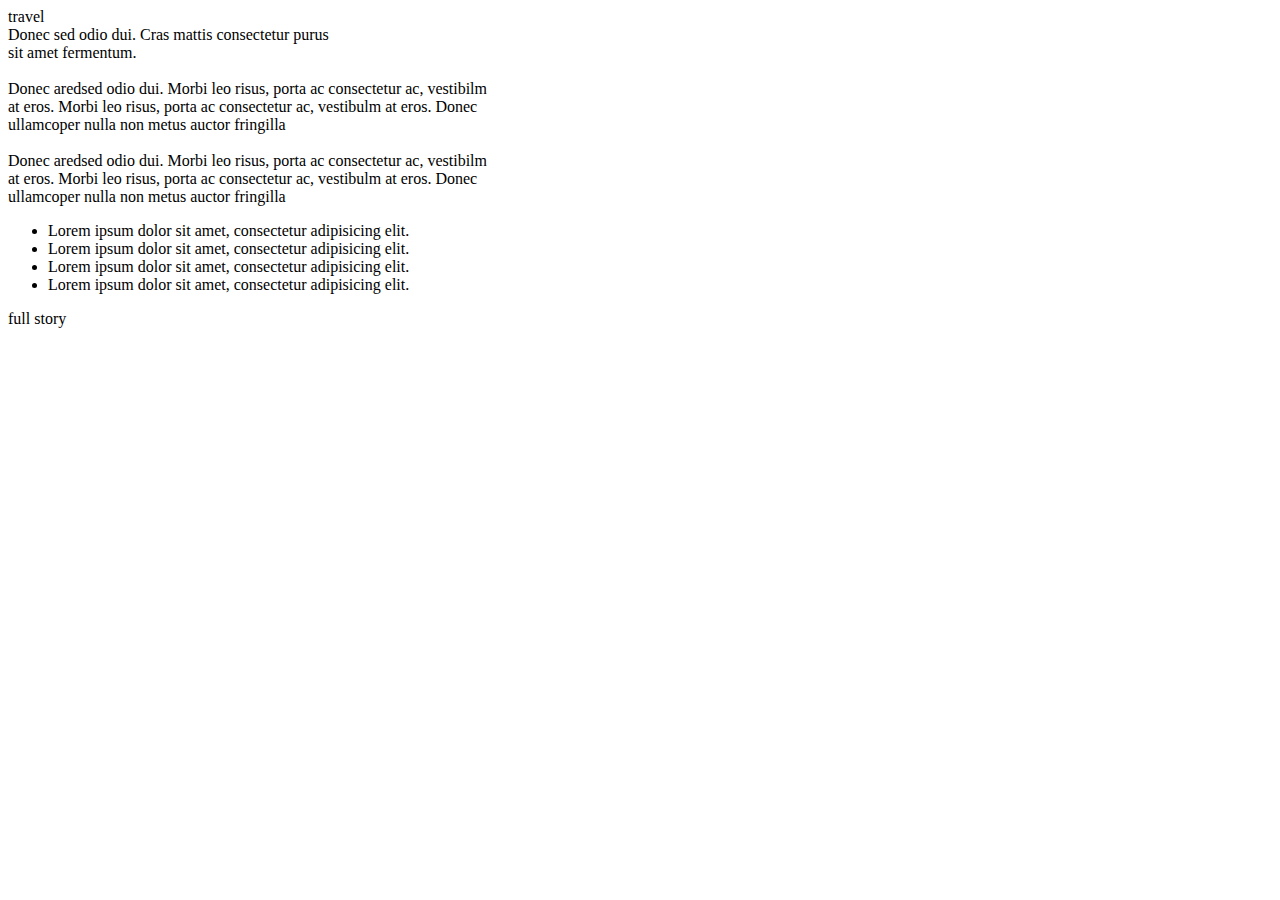
==== index.html @ 6a75055f "Update and rename README.md to index.html" ====
<!DOCTYPE html>
  <html lang='en'> 
<head>
    <title>SASS</title>
    <meta http-equiv="Content-type" content="text/html;charset=UTF-8"/>
    <link rel="stylesheet" href="style.css">
</head>

<body>
    
  <div class="travel">travel</div>
  <div class="travel-down">Donec sed odio dui. Cras mattis consectetur purus <br> sit amet fermentum.</div>
  <img class="img" src="img/light_man_copy__4.png" alt="">
  <img class="img2" src="" alt="">

  <div class="text-1">Donec aredsed odio dui. Morbi leo risus, porta ac consectetur ac, vestibilm <br> at eros. Morbi leo risus, porta ac consectetur ac, vestibulm at eros. Donec <br> ullamcoper nulla non metus auctor fringilla</div>
  <br>
  <div class="text-2">Donec aredsed odio dui. Morbi leo risus, porta ac consectetur ac, vestibilm <br> at eros. Morbi leo risus, porta ac consectetur ac, vestibulm at eros. Donec <br> ullamcoper nulla non metus auctor fringilla
  </div>
  <div class="sc">
    <ul class="cs">
      <li class="f1">Lorem ipsum dolor sit amet, consectetur adipisicing elit.</li>
      <li class="f2">Lorem ipsum dolor sit amet, consectetur adipisicing elit.</li>
      <li class="f3">Lorem ipsum dolor sit amet, consectetur adipisicing elit.</li>
      <li class="f44"><span class="f4">Lorem ipsum dolor sit amet, consectetur adipisicing elit.</span></li>
    </ul>
  </div>
  <div class="f4-image"></div>
  
  <div class="button1">full story</div>
  
  <div class="void"></div>
</body>
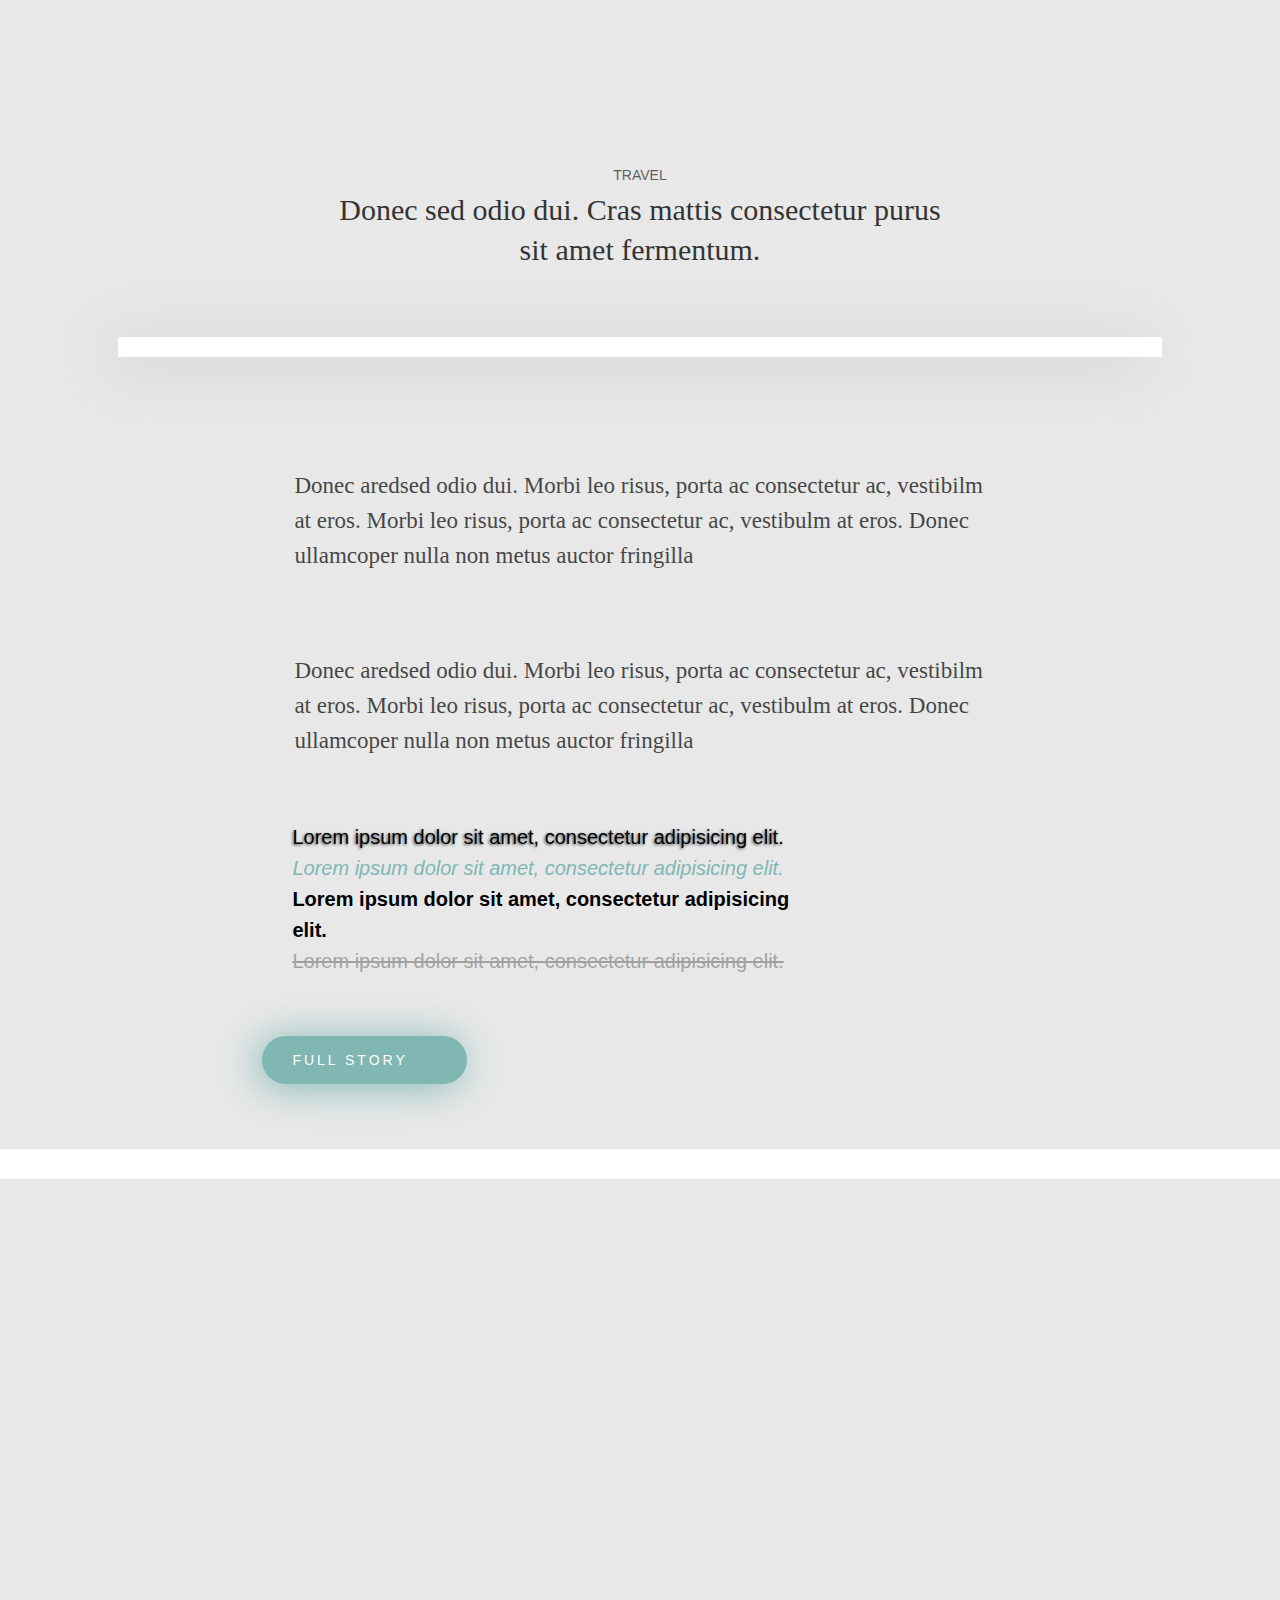
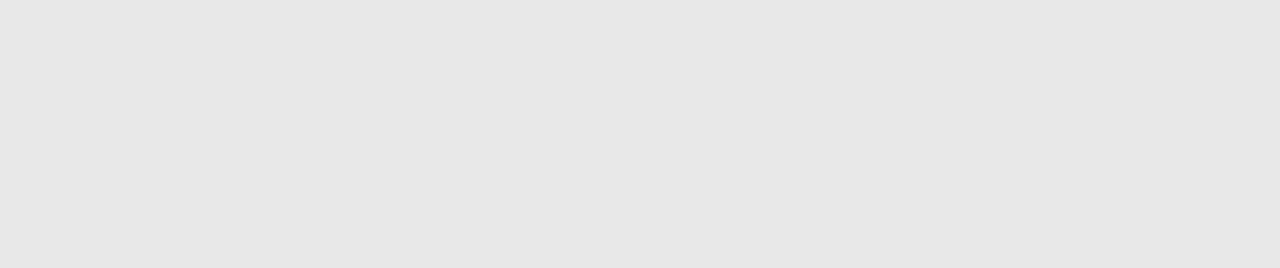
==== commit fe433c3a: "Add files via upload" ====
--- a/index.html
+++ b/index.html
@@ -1,33 +1,33 @@
-<!DOCTYPE html>
-  <html lang='en'> 
-<head>
-    <title>SASS</title>
-    <meta http-equiv="Content-type" content="text/html;charset=UTF-8"/>
-    <link rel="stylesheet" href="style.css">
-</head>
-
-<body>
-    
-  <div class="travel">travel</div>
-  <div class="travel-down">Donec sed odio dui. Cras mattis consectetur purus <br> sit amet fermentum.</div>
-  <img class="img" src="img/light_man_copy__4.png" alt="">
-  <img class="img2" src="" alt="">
-
-  <div class="text-1">Donec aredsed odio dui. Morbi leo risus, porta ac consectetur ac, vestibilm <br> at eros. Morbi leo risus, porta ac consectetur ac, vestibulm at eros. Donec <br> ullamcoper nulla non metus auctor fringilla</div>
-  <br>
-  <div class="text-2">Donec aredsed odio dui. Morbi leo risus, porta ac consectetur ac, vestibilm <br> at eros. Morbi leo risus, porta ac consectetur ac, vestibulm at eros. Donec <br> ullamcoper nulla non metus auctor fringilla
-  </div>
-  <div class="sc">
-    <ul class="cs">
-      <li class="f1">Lorem ipsum dolor sit amet, consectetur adipisicing elit.</li>
-      <li class="f2">Lorem ipsum dolor sit amet, consectetur adipisicing elit.</li>
-      <li class="f3">Lorem ipsum dolor sit amet, consectetur adipisicing elit.</li>
-      <li class="f44"><span class="f4">Lorem ipsum dolor sit amet, consectetur adipisicing elit.</span></li>
-    </ul>
-  </div>
-  <div class="f4-image"></div>
-  
-  <div class="button1">full story</div>
-  
-  <div class="void"></div>
-</body>
+<!DOCTYPE html>
+  <html lang='en'> 
+<head>
+    <title>SASS</title>
+    <meta http-equiv="Content-type" content="text/html;charset=UTF-8"/>
+    <link rel="stylesheet" href="style.css">
+</head>
+
+<body>
+    
+  <div class="travel">travel</div>
+  <div class="travel-down">Donec sed odio dui. Cras mattis consectetur purus <br> sit amet fermentum.</div>
+  <img class="img" src="img/light_man_copy__4.png" alt="">
+  <img class="img2" src="" alt="">
+
+  <div class="text-1">Donec aredsed odio dui. Morbi leo risus, porta ac consectetur ac, vestibilm <br> at eros. Morbi leo risus, porta ac consectetur ac, vestibulm at eros. Donec <br> ullamcoper nulla non metus auctor fringilla</div>
+  <br>
+  <div class="text-2">Donec aredsed odio dui. Morbi leo risus, porta ac consectetur ac, vestibilm <br> at eros. Morbi leo risus, porta ac consectetur ac, vestibulm at eros. Donec <br> ullamcoper nulla non metus auctor fringilla
+  </div>
+  <div class="sc">
+    <ul class="cs">
+      <li class="f1">Lorem ipsum dolor sit amet, consectetur adipisicing elit.</li>
+      <li class="f2">Lorem ipsum dolor sit amet, consectetur adipisicing elit.</li>
+      <li class="f3">Lorem ipsum dolor sit amet, consectetur adipisicing elit.</li>
+      <li class="f44"><span class="f4">Lorem ipsum dolor sit amet, consectetur adipisicing elit.</span></li>
+    </ul>
+  </div>
+  <div class="f4-image"></div>
+  
+  <div class="button1">full story</div>
+  
+  <div class="void"></div>
+</body>--- a/style.css
+++ b/style.css
@@ -0,0 +1,162 @@
+* {
+  padding: 0;
+  margin: 0;
+  border: 0;
+}
+
+nav, footer, header, aside {
+  display: block;
+}
+
+html, body {
+  height: 100%;
+  width: 100%;
+  font-size: 100%;
+  line-height: 1;
+  font-size: 14px;
+  -ms-text-size-adjust: 100%;
+  -moz-text-size-adjust: 100%;
+  -webkit-text-size-adjust: 100%;
+}
+
+h1, h2, h3, h4, h5, h6 {
+  font-weight: 400;
+}
+
+body {
+  width: 100%;
+  height: 1700px;
+  background-color: #e8e8e8;
+}
+body::-webkit-scrollbar {
+  display: none;
+}
+
+.travel {
+  text-align: center;
+  font-family: Arial, "Helvetica Neue", Helvetica, sans-serif;
+  text-transform: uppercase;
+  opacity: 0.6;
+  margin-top: 168px;
+}
+
+.travel-down {
+  height: 70px;
+  text-align: center;
+  font-size: 30px;
+  opacity: 0.78;
+  line-height: 40px;
+  margin-top: 8px;
+}
+
+.img {
+  border: 10px solid #FFF;
+  background: url(img/light_man_copy__4.png) no-repeat 10px 10px;
+  box-shadow: -13px 7px 65px 0px rgba(15, 15, 16, 0.15);
+  margin: 77px;
+  width: 80%;
+  display: block;
+  margin-left: auto;
+  margin-right: auto;
+  position: relative;
+  z-index: 2;
+}
+
+.text-1, .text-2 {
+  font-size: 23px;
+  line-height: 35px;
+  opacity: 0.7;
+  max-width: 60vw;
+}
+
+.text-1 {
+  position: relative;
+  left: 23vw;
+  top: 20px;
+}
+
+.text-2 {
+  position: relative;
+  left: 23vw;
+  top: 86px;
+}
+
+.sc {
+  margin-top: 150px;
+}
+
+.cs {
+  line-height: 31px;
+  font-family: Arial, "Helvetica Neue", Helvetica, sans-serif;
+  font-size: 20px;
+  position: relative;
+  left: 20.5vw;
+  max-width: 44vw;
+  list-style-type: none;
+}
+
+.f1 {
+  text-shadow: -1px 1px 3px rgba(0, 0, 0, 0.7);
+  background: url(img/check_icon__15.png) no-repeat 0px center;
+  padding-left: 30px;
+}
+
+.f2 {
+  color: #80b7b3;
+  font-style: italic;
+  background: url(img/check_icon__15.png) no-repeat 0px center;
+  padding-left: 30px;
+}
+
+.f3 {
+  font-weight: bold;
+  background: url(img/check_icon__15.png) no-repeat 0px center;
+  padding-left: 30px;
+}
+
+.f4 {
+  display: inline-block;
+  opacity: 0.3;
+  text-decoration: line-through;
+  padding-left: 30px;
+}
+
+.f44 {
+  background: url(img/check_icon__15.png) no-repeat 0px center;
+}
+
+.button1 {
+  font-family: Arial, "Helvetica Neue", Helvetica, sans-serif;
+  text-transform: uppercase;
+  display: inline-block;
+  padding: 17px 59px 17px 30px;
+  background: url(img/shape_2__7.png) no-repeat;
+  background-position: 155px center;
+  background-size: 25px 12px;
+  color: #fff;
+  background-color: #80b7b3;
+  box-shadow: -5px 3px 40px 0px rgb(127, 183, 179);
+  border-radius: 30px;
+  letter-spacing: 3px;
+  position: relative;
+  left: 20.5vw;
+  top: 59px;
+}
+.button1:hover {
+  background-color: #7aa19f;
+  box-shadow: -5px 3px 40px 0px #7aa19f;
+}
+.button1:hover:active {
+  background-color: #425554;
+  box-shadow: -5px 3px 40px 0px #425554;
+}
+
+.void {
+  width: 100%;
+  height: 30px;
+  background-color: #fff;
+  position: relative;
+  top: 124px;
+}
+
+/*# sourceMappingURL=style.css.map */
